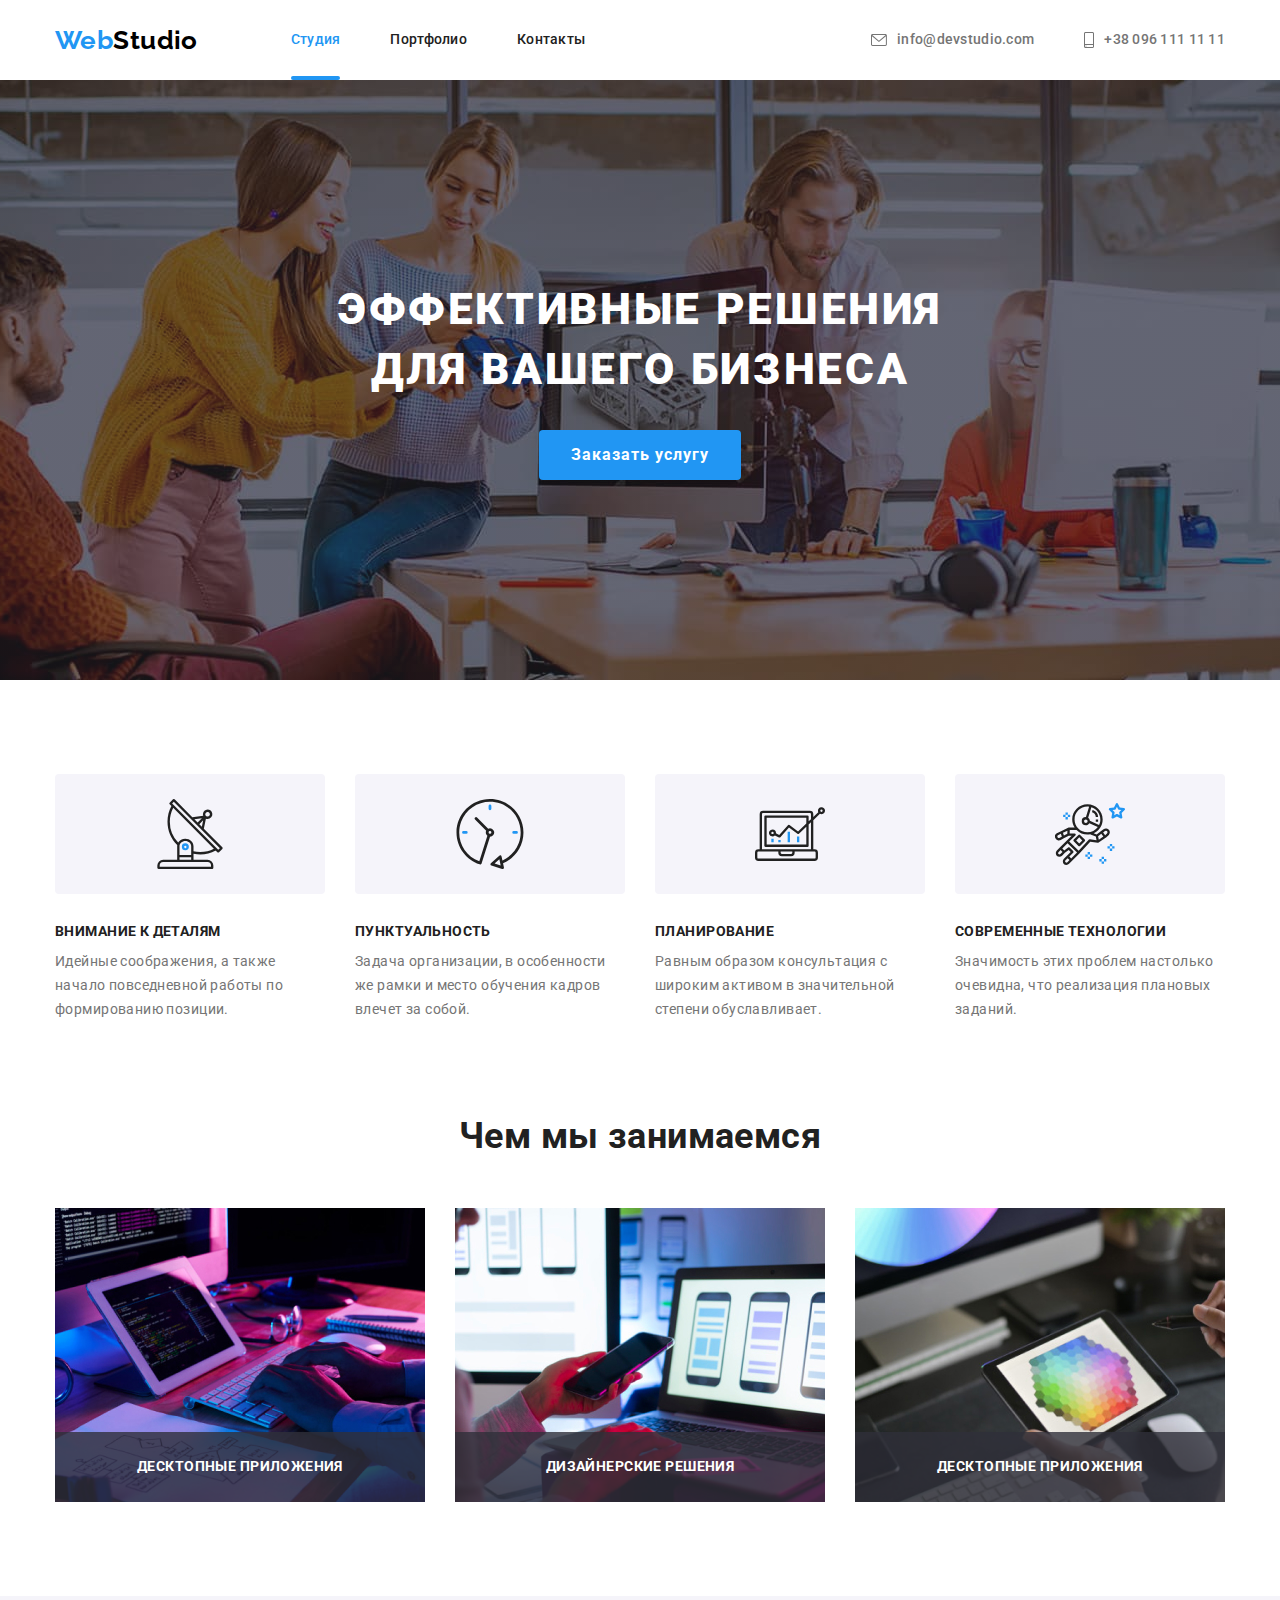
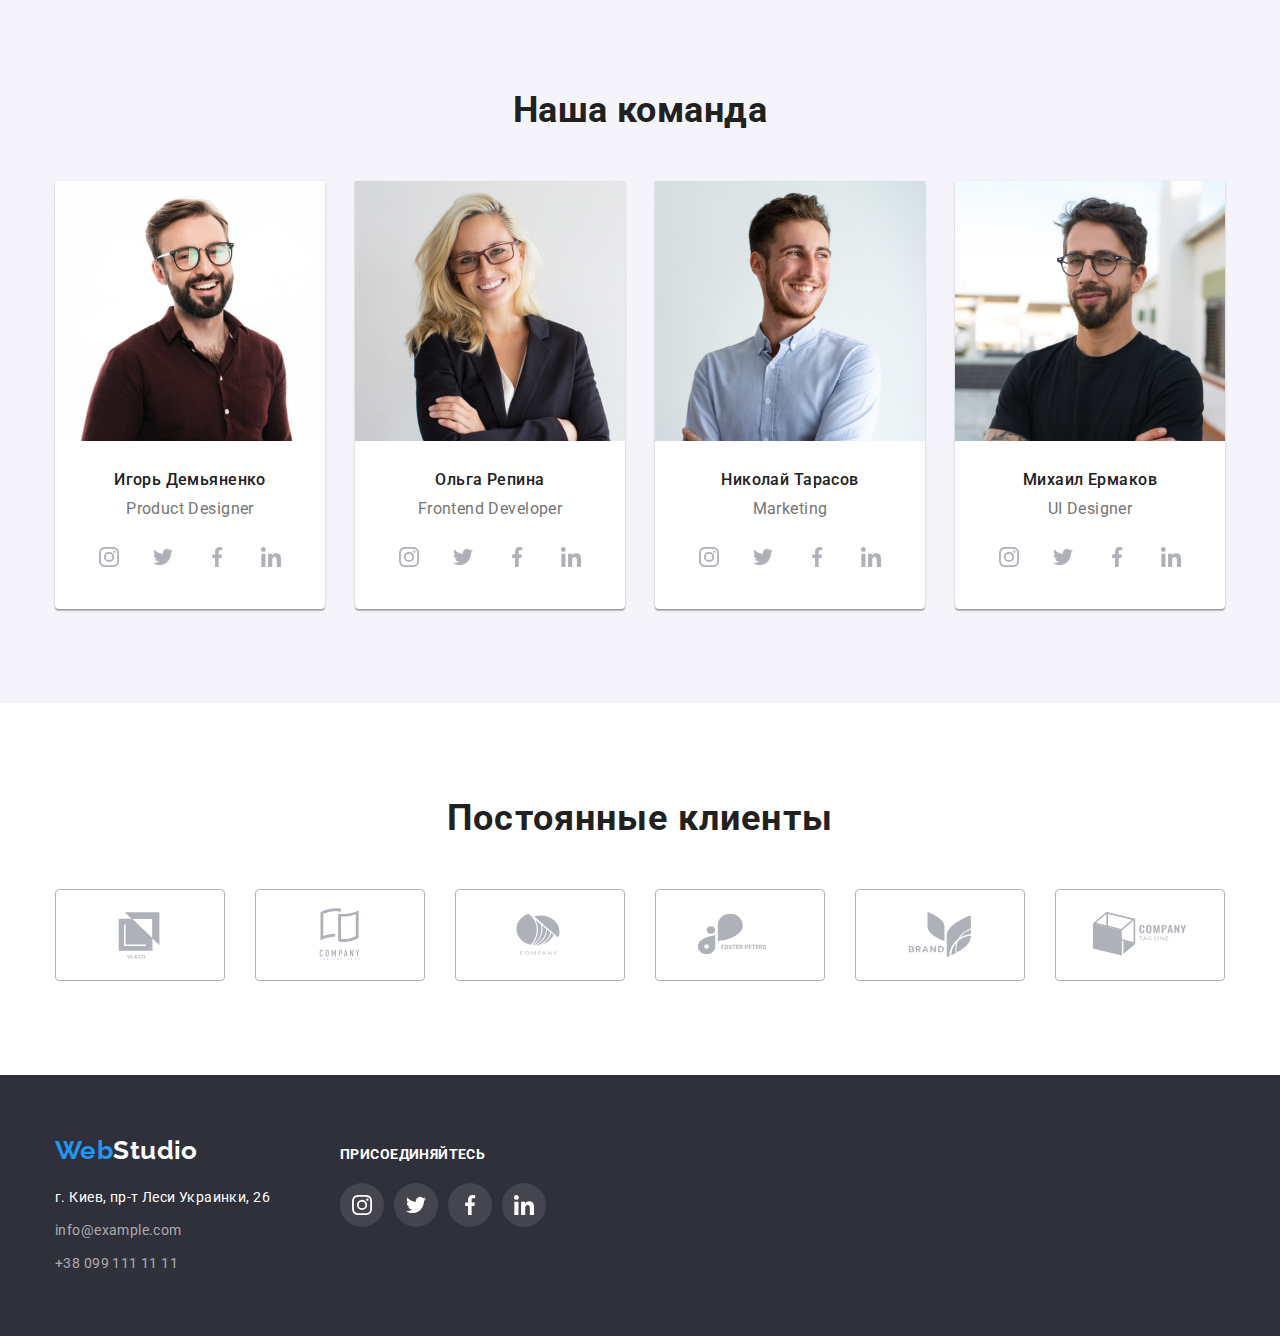
==== index.html @ 581d4ee8 "Копирует файлы предыдущей работы" ====
<!DOCTYPE html>
<html lang="ru">
  <head>
    <meta charset="UTF-8" />
    <meta http-equiv="X-UA-Compatible" content="IE=edge" />
    <meta name="viewport" content="width=device-width, initial-scale=1.0" />
    <title>Студия</title>
    <link
      href="https://fonts.googleapis.com/css2?family=Raleway:wght@700&family=Roboto:wght@400;500;700;900&display=swap"
      rel="stylesheet"
    />
    <link
      rel="stylesheet"
      href="https://cdnjs.cloudflare.com/ajax/libs/modern-normalize/1.1.0/modern-normalize.min.css"
      integrity="sha512-wpPYUAdjBVSE4KJnH1VR1HeZfpl1ub8YT/NKx4PuQ5NmX2tKuGu6U/JRp5y+Y8XG2tV+wKQpNHVUX03MfMFn9Q=="
      crossorigin="anonymous"
      referrerpolicy="no-referrer"
    />
    <link rel="stylesheet" href="./css/styles.css" />
  </head>
  <body>
    <header>
      <div class="container main-nav">
        <nav class="main-nav">
          <a href="./index.html" lang="en" class="logo-header link"
            ><span class="accent">Web</span>Studio</a
          >
          <ul class="site-nav list">
            <li class="item">
              <a href="./index.html" class="link current">Студия</a>
            </li>
            <li class="item">
              <a href="./portfolio.html" class="link">Портфолио</a>
            </li>
            <li class="item">
              <a href="" class="link">Контакты</a>
            </li>
          </ul>
        </nav>
        <ul class="auth-nav list">
          <li class="item">
            <a href="mailto:info@devstudio.com" class="link">
              <svg width="16" height="12" class="icon-header">
                <use href="./images/icons.svg#envelope"></use>
              </svg>
              info@devstudio.com</a
            >
          </li>
          <li class="item">
            <a href="tel:+380961111111" class="link">
              <svg width="10" height="16" class="icon-header">
                <use href="./images/icons.svg#smartphone"></use>
              </svg>
              +38 096 111 11 11</a
            >
          </li>
        </ul>
      </div>
    </header>
    <main>
      <section class="hero">
        <div class="container">
          <h1 class="hero-title">
            Эффективные решения <br />
            для вашего бизнеса
          </h1>
          <button data-modal-open type="button" class="hero-btn">Заказать услугу</button>
        </div>
      </section>
      <section class="features">
        <div class="container">
          <!-- В CSS скроем заголовок -->
          <h2 class="visually-hidden">Наши преимущества</h2>
          <ul class="features-list list">
            <li class="features-item">
              <div class="features-icon">
                <svg width="70" height="70">
                  <use href="./images/icons.svg#antenna"></use>
                </svg>
              </div>
              <h3 class="features-title">Внимание к деталям</h3>
              <p class="features-text">
                Идейные соображения, а также начало повседневной работы по формированию позиции.
              </p>
            </li>
            <li class="features-item">
              <div class="features-icon">
                <svg width="70" height="70">
                  <use href="./images/icons.svg#clock"></use>
                </svg>
              </div>
              <h3 class="features-title">Пунктуальность</h3>
              <p class="features-text">
                Задача организации, в особенности же рамки и место обучения кадров влечет за собой.
              </p>
            </li>
            <li class="features-item">
              <div class="features-icon">
                <svg width="70" height="70">
                  <use href="./images/icons.svg#diagram"></use>
                </svg>
              </div>
              <h3 class="features-title">Планирование</h3>
              <p class="features-text">
                Равным образом консультация с широким активом в значительной степени обуславливает.
              </p>
            </li>
            <li class="features-item">
              <div class="features-icon">
                <svg width="70" height="70">
                  <use href="./images/icons.svg#astronaut"></use>
                </svg>
              </div>
              <h3 class="features-title">Современные технологии</h3>
              <p class="features-text">
                Значимость этих проблем настолько очевидна, что реализация плановых заданий.
              </p>
            </li>
          </ul>
        </div>
      </section>
      <section class="activity">
        <div class="container">
          <h2 class="activity-title">Чем мы занимаемся</h2>
          <ul class="activity-list list">
            <li class="activity-item">
              <img src="./images/img1.jpg" alt="Написание кода" width="370" />
              <p class="active-title">Десктопные приложения</p>
            </li>
            <li class="activity-item">
              <img src="./images/img2.jpg" alt="Проектирование интерфейса" width="370" />
              <p class="active-title">Дизайнерские решения</p>
            </li>
            <li class="activity-item">
              <img src="./images/img3.jpg" alt="Выбор цветовой палитры" width="370" />
              <p class="active-title">Десктопные приложения</p>
            </li>
          </ul>
        </div>
      </section>
      <section class="team">
        <div class="container">
          <h2 class="team-title">Наша команда</h2>
          <ul class="team-list list">
            <li class="team-item">
              <img src="./images/avatar1.jpg" alt="Игорь" width="270" />
              <div class="team-description">
                <h3 class="team-name">Игорь Демьяненко</h3>
                <p class="team-position">Product Designer</p>
                <ul class="team-soc-list list">
                  <li class="team-soc-icon">
                    <a href="" class="team-soc-link"
                      ><svg class="icon-team" width="20" height="20" aria-label="Инстаграмм">
                        <use href="./images/icons.svg#instagram"></use></svg
                    ></a>
                  </li>
                  <li class="team-soc-icon">
                    <a href="" class="team-soc-link"
                      ><svg class="icon-team" width="20" height="20" aria-label="Твиттер">
                        <use href="./images/icons.svg#twitter"></use></svg
                    ></a>
                  </li>
                  <li class="team-soc-icon">
                    <a href="" class="team-soc-link"
                      ><svg class="icon-team" width="20" height="20" aria-label="Фейсбук">
                        <use href="./images/icons.svg#facebook"></use></svg
                    ></a>
                  </li>
                  <li class="team-soc-icon">
                    <a href="" class="team-soc-link"
                      ><svg class="icon-team" width="20" height="20" aria-label="Линкедын">
                        <use href="./images/icons.svg#linkedin"></use></svg
                    ></a>
                  </li>
                </ul>
              </div>
            </li>
            <li class="team-item">
              <img src="./images/avatar2.jpg" alt="Ольга" width="270" />
              <div class="team-description">
                <h3 class="team-name">Ольга Репина</h3>
                <p class="team-position">Frontend Developer</p>
                <ul class="team-soc-list list">
                  <li class="team-soc-icon">
                    <a href="" class="team-soc-link"
                      ><svg class="icon-team" width="20" height="20" aria-label="Инстаграмм">
                        <use href="./images/icons.svg#instagram"></use></svg
                    ></a>
                  </li>
                  <li class="team-soc-icon">
                    <a href="" class="team-soc-link"
                      ><svg class="icon-team" width="20" height="20" aria-label="Твиттер">
                        <use href="./images/icons.svg#twitter"></use></svg
                    ></a>
                  </li>
                  <li class="team-soc-icon">
                    <a href="" class="team-soc-link"
                      ><svg class="icon-team" width="20" height="20" aria-label="Фейсбук">
                        <use href="./images/icons.svg#facebook"></use></svg
                    ></a>
                  </li>
                  <li class="team-soc-icon">
                    <a href="" class="team-soc-link"
                      ><svg class="icon-team" width="20" height="20" aria-label="Линкедын">
                        <use href="./images/icons.svg#linkedin"></use></svg
                    ></a>
                  </li>
                </ul>
              </div>
            </li>
            <li class="team-item">
              <img src="./images/avatar3.jpg" alt="Николай" width="270" />
              <div class="team-description">
                <h3 class="team-name">Николай Тарасов</h3>
                <p class="team-position">Marketing</p>
                <ul class="team-soc-list list">
                  <li class="team-soc-icon">
                    <a href="" class="team-soc-link"
                      ><svg class="icon-team" width="20" height="20" aria-label="Инстаграмм">
                        <use href="./images/icons.svg#instagram"></use></svg
                    ></a>
                  </li>
                  <li class="team-soc-icon">
                    <a href="" class="team-soc-link"
                      ><svg class="icon-team" width="20" height="20" aria-label="Твиттер">
                        <use href="./images/icons.svg#twitter"></use></svg
                    ></a>
                  </li>
                  <li class="team-soc-icon">
                    <a href="" class="team-soc-link"
                      ><svg class="icon-team" width="20" height="20" aria-label="Фейсбук">
                        <use href="./images/icons.svg#facebook"></use></svg
                    ></a>
                  </li>
                  <li class="team-soc-icon">
                    <a href="" class="team-soc-link"
                      ><svg class="icon-team" width="20" height="20" aria-label="Линкедын">
                        <use href="./images/icons.svg#linkedin"></use></svg
                    ></a>
                  </li>
                </ul>
              </div>
            </li>
            <li class="team-item">
              <img src="./images/avatar4.jpg" alt="Михаил" width="270" />
              <div class="team-description">
                <h3 class="team-name">Михаил Ермаков</h3>
                <p class="team-position">UI Designer</p>
                <ul class="team-soc-list list">
                  <li class="team-soc-icon">
                    <a href="" class="team-soc-link"
                      ><svg class="icon-team" width="20" height="20" aria-label="Инстаграмм">
                        <use href="./images/icons.svg#instagram"></use></svg
                    ></a>
                  </li>
                  <li class="team-soc-icon">
                    <a href="" class="team-soc-link"
                      ><svg class="icon-team" width="20" height="20" aria-label="Твиттер">
                        <use href="./images/icons.svg#twitter"></use></svg
                    ></a>
                  </li>
                  <li class="team-soc-icon">
                    <a href="" class="team-soc-link"
                      ><svg class="icon-team" width="20" height="20" aria-label="Фейсбук">
                        <use href="./images/icons.svg#facebook"></use></svg
                    ></a>
                  </li>
                  <li class="team-soc-icon">
                    <a href="" class="team-soc-link"
                      ><svg class="icon-team" width="20" height="20" aria-label="Линкедын">
                        <use href="./images/icons.svg#linkedin"></use></svg
                    ></a>
                  </li>
                </ul>
              </div>
            </li>
          </ul>
        </div>
      </section>
      <section class="section-clients">
        <div class="container">
          <h2 class="clients-title">Постоянные клиенты</h2>
          <ul class="clients-list list">
            <li class="clients-list-icon">
              <a href="" class="clients-icon-link"
                ><svg class="icon-clients" width="106" height="60">
                  <use href="./images/icons.svg#logo1"></use></svg
              ></a>
            </li>
            <li class="clients-list-icon">
              <a href="" class="clients-icon-link"
                ><svg class="icon-clients" width="106" height="60">
                  <use href="./images/icons.svg#logo2"></use></svg
              ></a>
            </li>
            <li class="clients-list-icon">
              <a href="" class="clients-icon-link"
                ><svg class="icon-clients" width="106" height="60">
                  <use href="./images/icons.svg#logo3"></use></svg
              ></a>
            </li>
            <li class="clients-list-icon">
              <a href="" class="clients-icon-link"
                ><svg class="icon-clients" width="106" height="60">
                  <use href="./images/icons.svg#logo4"></use></svg
              ></a>
            </li>
            <li class="clients-list-icon">
              <a href="" class="clients-icon-link"
                ><svg class="icon-clients" width="106" height="60">
                  <use href="./images/icons.svg#logo5"></use></svg
              ></a>
            </li>
            <li class="clients-list-icon">
              <a href="" class="clients-icon-link"
                ><svg class="icon-clients" width="106" height="60">
                  <use href="./images/icons.svg#logo6"></use></svg
              ></a>
            </li>
          </ul>
        </div>
      </section>
    </main>
    <footer class="footer">
      <div class="container">
        <div class="block-address">
          <a href="./index.html" lang="en" class="logo-footer link"
            ><span class="inversion">Web</span>Studio</a
          >
          <address>
            <ul class="list">
              <li class="list-item">
                <a
                  href="https://goo.gl/maps/A3jN7ZT46rbYVK1a7"
                  target="_blank"
                  rel="noopener nofollow noreferrer"
                  class="maps link"
                  >г. Киев, пр-т Леси Украинки, 26</a
                >
              </li>
              <li class="list-item">
                <a href="mailto:info@example.com" class="link-footer link">info@example.com</a>
              </li>
              <li class="list-item">
                <a href="tel:+380991111111" class="link-footer link">+38 099 111 11 11</a>
              </li>
            </ul>
          </address>
        </div>
        <div class="block-join">
          <p class="join-text">присоединяйтесь</p>
          <ul class="footer-soc-list list">
            <li class="footer-soc-icon">
              <a href="" class="footer-soc-link">
                <svg class="icon-footer" width="20" height="20" aria-label="Инстаграм">
                  <use href="./images/icons.svg#instagram"></use>
                </svg>
              </a>
            </li>
            <li class="footer-soc-icon">
              <a href="" class="footer-soc-link">
                <svg class="icon-footer" width="20" height="20" aria-label="Твиттер">
                  <use href="./images/icons.svg#twitter"></use>
                </svg>
              </a>
            </li>
            <li class="footer-soc-icon">
              <a href="" class="footer-soc-link">
                <svg class="icon-footer" width="20" height="20" aria-label="Фейсбук">
                  <use href="./images/icons.svg#facebook"></use>
                </svg>
              </a>
            </li>
            <li class="footer-soc-icon">
              <a href="" class="footer-soc-link">
                <svg class="icon-footer" width="20" height="20" aria-label="Линкедын">
                  <use href="./images/icons.svg#linkedin"></use>
                </svg>
              </a>
            </li>
          </ul>
        </div>
      </div>
    </footer>
    <div data-modal class="backdrop is-hidden">
      <div class="modal">
        <button data-modal-close type="button" class="icon-close" aria-label="Закрыть">
          <svg width="18" height="18">
            <use href="./images/icons.svg#icon-close"></use>
          </svg>
        </button>
      </div>
    </div>
    <script src="./js/modal.js"></script>
  </body>
</html>
---- css/styles.css ----
:root {
  --primary-text-color: #757575;
  --secondary-text-color: #212121;
  --bg-color: #ffffff;
  --secondary-bg-color: #2f303a;
  --accent: #2196f3;
  --black: #000000;
  --list-address: rgba(255, 255, 255, 0.6);
  --hover-btn: #188ce8;
  --filter-btn: #f5f4fa;
  --icon-color: #afb1b8;
  --transition: 250ms cubic-bezier(0.4, 0, 0.2, 1);
  --backdrop-color: rgba(0, 0, 0, 0.2);
}
/* глобальный border-box */
html {
  box-sizing: border-box;
}
*,
*::before,
*::after {
  box-sizing: inherit;
}
body {
  margin: 0;
  background-color: var(--bg-color);
  color: var(--primary-text-color);
  font-family: Roboto, sans-serif;
  font-size: 14px;
  letter-spacing: 0.03em;
}
/* глобальный сброс стилей по селектору тега */
p,
h1,
h2,
h3 {
  margin-top: 0;
  margin-bottom: 0;
}
img {
  display: block;
  max-width: 100%;
  height: auto;
}
/* «container» оборачивает контент хедера,
 футера и секций, то есть находится внутри них */
.container {
  width: 1200px;
  margin-left: auto;
  margin-right: auto;
  padding-left: 15px;
  padding-right: 15px;
}
/* visually-hidden */
.visually-hidden {
  position: absolute;
  width: 1px;
  height: 1px;
  margin: -1px;
  border: 0;
  padding: 0;
  white-space: nowrap;
  clip-path: inset(100%);
  clip: rect(0 0 0 0);
  overflow: hidden;
}
/* list-style hidden */
.list {
  margin-top: 0;
  margin-bottom: 0;
  padding-left: 0;
  list-style: none;
}
/* text-decoration hidden */
.link {
  text-decoration: none;
}
/* header */
.header {
  border-bottom: 1px solid #ececec;
}
/* logo */
.logo-header {
  color: var(--black);

  font-family: Raleway;
  font-weight: 700;
  font-size: 26px;
  line-height: 1.19;
}
.accent {
  color: var(--accent);
}
/* site-nav */
.site-nav {
  display: flex;
  margin-left: 93px;
}
.site-nav .item:not(:last-child) {
  margin-right: 50px;
}
.site-nav .link {
  position: relative;
  /* transition: задается на базовый класс,
   не на :hover и :focus */
  transition: color var(--transition);

  display: flex;
  align-items: center;
  padding-top: 32px;
  padding-bottom: 32px;

  color: var(--secondary-text-color);

  font-weight: 500;
  line-height: 1.14;
  letter-spacing: 0.02em;
}
.site-nav .link:hover,
.site-nav .link:focus {
  color: var(--accent);
}
.site-nav .current {
  color: var(--accent);
}
.site-nav .current::after {
  content: '';
  position: absolute;
  bottom: 0px;
  left: 0px;

  width: 100%;
  height: 4px;

  background-color: var(--accent);
  border-radius: 2px;
}
.main-nav {
  display: flex;
  align-items: center;
}
/* auth-nav */
.auth-nav {
  display: flex;
  margin-left: auto;
}
.auth-nav .item:not(:last-child) {
  margin-right: 50px;
}
.auth-nav .link {
  transition: color var(--transition);

  display: flex;
  align-items: center;
  padding-top: 32px;
  padding-bottom: 32px;

  color: var(--primary-text-color);

  font-weight: 500;
  line-height: 1.14;
  letter-spacing: 0.02em;
}
.auth-nav .link:hover,
.auth-nav .link:focus {
  color: var(--accent);
}
.icon-header {
  margin-right: 10px;

  fill: currentColor;
}
/* hero */
.hero {
  margin-left: auto;
  margin-right: auto;
  padding-top: 200px;
  padding-bottom: 200px;

  background-color: var(--secondary-bg-color);
  background-image: linear-gradient(to right, rgba(47, 48, 58, 0.4), rgba(47, 48, 58, 0.4)),
    url(../images/background.jpg);
  /* container 1200px, максимальная ширина холста
  1600px, меньше, но не больше чем */
  max-width: 1600px;
  height: 600px;
  background-size: cover;
  background-repeat: no-repeat;
  background-position: center;

  text-align: center;
}
.hero-title {
  margin-bottom: 30px;

  color: var(--bg-color);

  font-weight: 900;
  font-size: 44px;
  line-height: 1.36;
  letter-spacing: 0.06em;
  text-transform: uppercase;
}
.hero-btn {
  transition: background-color var(--transition), box-shadow var(--transition);

  padding-top: 10px;
  padding-right: 32px;
  padding-bottom: 10px;
  padding-left: 32px;

  background-color: var(--accent);
  color: var(--bg-color);
  box-shadow: 0px 4px 4px rgba(0, 0, 0, 0.15);

  font-family: inherit;
  font-weight: 700;
  font-size: 16px;
  line-height: 1.88;
  letter-spacing: 0.06em;
  border-radius: 4px;
  border: transparent;
  cursor: pointer;
}
.hero-btn:hover,
.hero-btn:focus {
  background-color: var(--hover-btn);
  color: var(--bg-color);
}
/* features */
.features {
  padding-top: 94px;
  padding-bottom: 94px;
}
.features-title {
  margin-bottom: 10px;

  color: var(--secondary-text-color);

  font-size: 14px;
  font-weight: 700;
  line-height: 1.14;
  text-transform: uppercase;
}
.features-text {
  line-height: 1.71;
}
.features-list {
  display: flex;
}
.features-item {
  width: 270px;
}
.features-item:not(:last-child) {
  margin-right: 30px;
}
.features-icon {
  display: flex;
  justify-content: center;
  align-items: center;
  margin-bottom: 30px;

  background-color: var(--filter-btn);

  width: 270px;
  height: 120px;
  border-radius: 4px;
}
/* activity */
.activity {
  padding-bottom: 94px;
}
.activity-title {
  margin-bottom: 50px;

  color: var(--secondary-text-color);

  font-weight: 700;
  font-size: 36px;
  line-height: 1.16;
  text-align: center;
}
.activity-list {
  display: flex;
}
.activity-item {
  position: relative;
}
.activity-item:not(:last-child) {
  margin-right: 30px;
}
/* Позиционированные элементы
первому предку дается position: relative;
ребенку дается position: absolute; */
/* абсолютное позиционирование по центру
top: 50%;
left: 50%;
transform: translate(-50%, -50%); */
.active-title {
  position: absolute;
  display: flex;
  justify-content: center;
  align-items: center;
  bottom: 0;
  height: 70px;
  width: 100%;

  font-weight: 700;
  line-height: 1.14;
  text-transform: uppercase;

  background-color: rgba(47, 48, 58, 0.8);
  color: var(--bg-color);
}
/* team */
.team {
  padding-top: 94px;
  padding-bottom: 94px;

  background-color: var(--filter-btn);
}
.team-title {
  margin-bottom: 50px;

  color: var(--secondary-text-color);

  font-weight: 700;
  font-size: 36px;
  line-height: 1.16;
  text-align: center;
}
.team-name {
  margin-bottom: 10px;

  color: var(--secondary-text-color);

  font-weight: 500;
  font-size: 16px;
  line-height: 1.18;
}
.team-position {
  line-height: 1.18;
  font-size: 16px;

  margin-bottom: 16px;
}
.team-description {
  padding-top: 30px;
  padding-bottom: 30px;

  width: 270px;
  text-align: center;
}
.team-list {
  display: flex;
}
.team-item:not(:last-child) {
  margin-right: 30px;
}
.team-item {
  background-color: var(--bg-color);
  box-shadow: 0px 1px 3px rgba(0, 0, 0, 0.12), 0px 1px 1px rgba(0, 0, 0, 0.14),
    0px 2px 1px rgba(0, 0, 0, 0.2);

  border-radius: 0px 0px 4px 4px;
}
.team-soc-list {
  display: flex;
  justify-content: center;
}
.team-soc-icon:not(:last-child) {
  margin-right: 10px;
}
.team-soc-link {
  transition: color var(--transition), background-color var(--transition);

  display: flex;
  align-items: center;
  justify-content: center;

  color: var(--icon-color);
  background-color: var(--bg-color);

  width: 44px;
  height: 44px;
  border-radius: 50%;
}
.icon-team {
  fill: currentColor;
}
.team-soc-link:hover,
.team-soc-link:focus {
  color: var(--bg-color);
  background-color: var(--accent);
}
/* clients */
.section-clients {
  padding-top: 94px;
  padding-bottom: 94px;
}
.clients-title {
  margin-bottom: 50px;

  color: var(--secondary-text-color);

  font-size: 36px;
  line-height: 1.17;
  letter-spacing: 0.03em;
  text-align: center;
}
.clients-list {
  display: flex;
  justify-content: center;
}
.clients-list-icon:not(:last-child) {
  margin-right: 30px;
}
.clients-icon-link {
  transition: color var(--transition), border-color var(--transition);

  display: flex;
  align-items: center;
  justify-content: center;

  color: var(--icon-color);

  width: 170px;
  height: 92px;
  border: 1px solid #afb1b8;
  border-radius: 4px;
}
.icon-clients {
  fill: currentColor;
}
.clients-icon-link:hover,
.clients-icon-link:focus {
  border-color: var(--accent);
  color: var(--accent);
}
/* footer */
.footer {
  padding-top: 60px;
  padding-bottom: 60px;

  background-color: var(--secondary-bg-color);
}
.footer > .container {
  display: flex;
  align-items: baseline;
}
.logo-footer {
  display: inline-block;
  margin-bottom: 20px;

  color: var(--bg-color);

  font-family: 'Raleway';
  font-weight: 700;
  font-size: 26px;
  line-height: 1.19;
}
.inversion {
  color: var(--accent);
}
.maps {
  transition: color var(--transition);

  color: var(--bg-color);

  line-height: 1.71;
  font-style: normal;
}
.maps:hover,
.maps:focus {
  color: var(--accent);
}
.link-footer {
  transition: color var(--transition);

  color: var(--list-address);

  line-height: 1.71;
  font-style: normal;
}
.link-footer:hover,
.link-footer:focus {
  color: var(--accent);
}
.list-item:not(:last-child) {
  margin-bottom: 9px;
}
/* join */
.block-join {
  margin-left: 70px;
}
.join-text {
  margin-bottom: 20px;

  color: var(--bg-color);

  font-weight: 700;
  font-size: 14px;
  line-height: 1.14;
  letter-spacing: 0.03em;
  text-transform: uppercase;
}
.footer-soc-list {
  display: flex;
  justify-content: center;
}
.footer-soc-icon:not(:last-child) {
  margin-right: 10px;
}
.footer-soc-link {
  transition: background-color var(--transition);

  display: flex;
  align-items: center;
  justify-content: center;

  color: var(--bg-color);
  background-color: rgba(255, 255, 255, 0.1);

  width: 44px;
  height: 44px;
  border-radius: 50%;
}
.icon-footer {
  fill: currentColor;
}
.footer-soc-link:hover,
.footer-soc-link:focus {
  background-color: var(--accent);
}
/* Portfolio */
.portfolio {
  padding-top: 94px;
  padding-bottom: 94px;
}
.filter-btn {
  transition: color var(--transition), background-color var(--transition),
    box-shadow var(--transition);

  padding-top: 6px;
  padding-right: 22px;
  padding-bottom: 6px;
  padding-left: 22px;

  background-color: var(--filter-btn);
  color: var(--secondary-text-color);

  font-family: inherit;
  font-weight: 500;
  font-size: 16px;
  line-height: 1.62;
  letter-spacing: inherit;
  border-radius: 4px;
  border: transparent;

  cursor: pointer;
}
.filter-btn:hover,
.filter-btn:focus {
  background-color: var(--accent);
  color: var(--bg-color);
  box-shadow: 0px 3px 1px rgba(0, 0, 0, 0.1), 0px 1px 2px rgba(0, 0, 0, 0.08),
    0px 2px 2px rgba(0, 0, 0, 0.12);
}
.btn-list {
  display: flex;
  justify-content: center;
  margin-bottom: 50px;
}
.btn-item:not(:last-child) {
  margin-right: 8px;
}
.portfolio-list {
  display: flex;
  flex-wrap: wrap;
}
.portfolio-item {
  margin-right: 30px;
  margin-bottom: 30px;

  width: 370px;
}
.portfolio-item:nth-child(3n) {
  margin-right: 0;
}
.portfolio-item:nth-last-child(-n + 3) {
  margin-bottom: 0;
}
.portfolio-title {
  margin-bottom: 4px;

  color: var(--secondary-text-color);

  font-weight: 700;
  font-size: 18px;
  line-height: 2;
  letter-spacing: 0.06em;
}
.portfolio-text {
  color: var(--primary-text-color);

  line-height: 1.87;
  font-size: 16px;
}
.portfolio-description {
  padding-top: 20px;
  padding-right: 24px;
  padding-bottom: 20px;
  padding-left: 24px;

  border: 1px solid #eeeeee;
  border-top: none;
}
.portfolio-shadow {
  display: block;
}
.portfolio-shadow:hover,
.portfolio-shadow:focus {
  box-shadow: 0px 1px 1px rgba(0, 0, 0, 0.12), 0px 4px 4px rgba(0, 0, 0, 0.06),
    1px 4px 6px rgba(0, 0, 0, 0.16);
}
.portfolio-thumb {
  position: relative;

  overflow: hidden;
}
.portfolio-hint {
  position: absolute;
  transform: translateY(100%);
  transition: transform var(--transition);
  top: 0;
  left: 0;

  padding-top: 63px;
  padding-right: 24px;
  padding-bottom: 63px;
  padding-left: 63px;

  color: var(--bg-color);
  background-color: rgba(33, 150, 243, 0.9);

  font-size: 18px;
  line-height: 1.56;
}
.portfolio-shadow:hover .portfolio-hint,
.portfolio-shadow:focus .portfolio-hint {
  transform: translatey(0);
}
/* Модальное окно */
.backdrop {
  position: fixed;
  top: 0;
  left: 0;
  transition: opacity 600ms cubic-bezier(0.4, 0, 0.2, 1);

  width: 100%;
  height: 100%;

  background-color: var(--backdrop-color);
}
.backdrop.is-hidden {
  opacity: 0;
  pointer-events: none;
}
.modal {
  position: absolute;
  top: 50%;
  left: 50%;
  transform: translate(-50%, -50%);
  transition: transform 600ms cubic-bezier(0.4, 0, 0.2, 1);

  min-width: 528px;
  min-height: 581px;

  background-color: var(--bg-color);
  box-shadow: 0px 1px 3px rgba(0, 0, 0, 0.12), 0px 1px 1px rgba(0, 0, 0, 0.14),
    0px 2px 1px rgba(0, 0, 0, 0.2);

  border-radius: 4px;
}
.backdrop.is-hidden .modal {
  transform: translate(-50%, -50%) scale(0.1) rotate(-180deg);
}
.icon-close {
  position: absolute;
  top: 8px;
  right: 8px;

  display: flex;
  align-items: center;
  justify-content: center;

  width: 30px;
  height: 30px;

  background-color: inherit;

  border: 1px solid rgba(0, 0, 0, 0.1);
  border-radius: 50%;

  cursor: pointer;
}
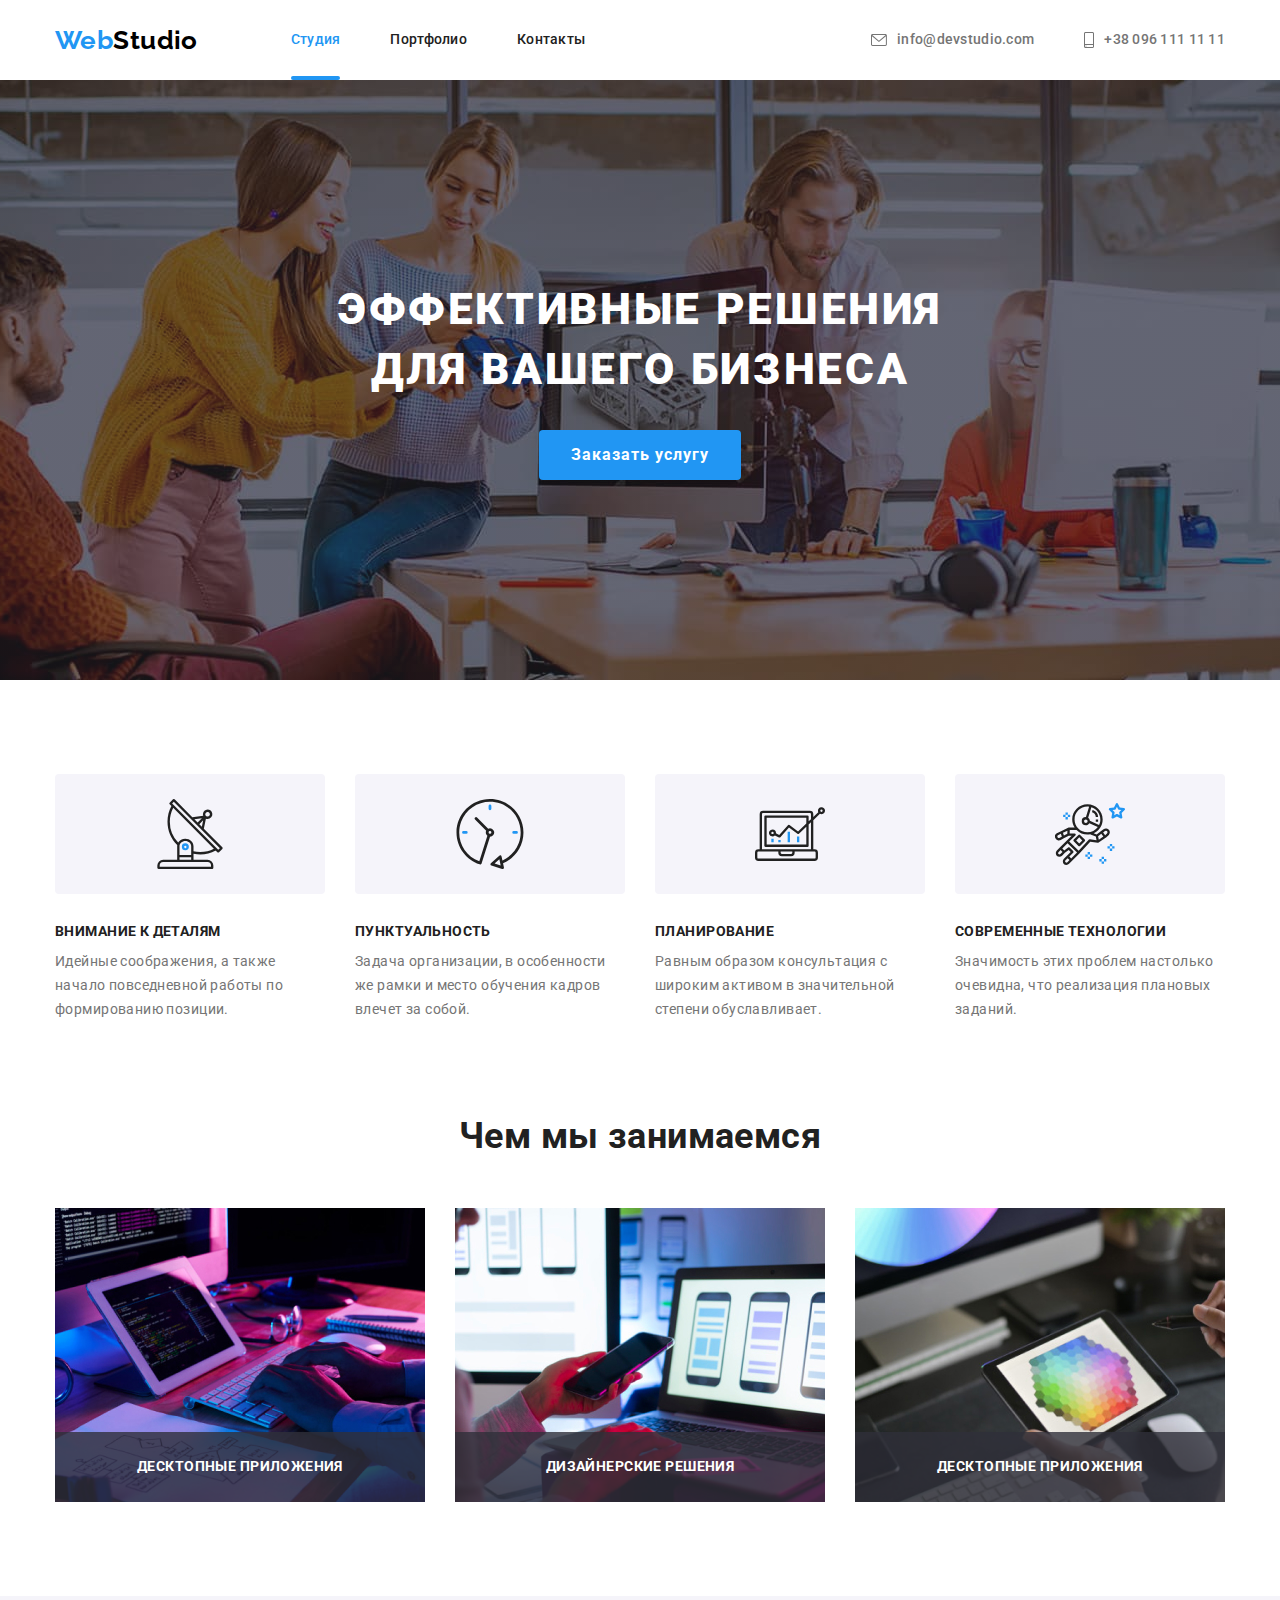
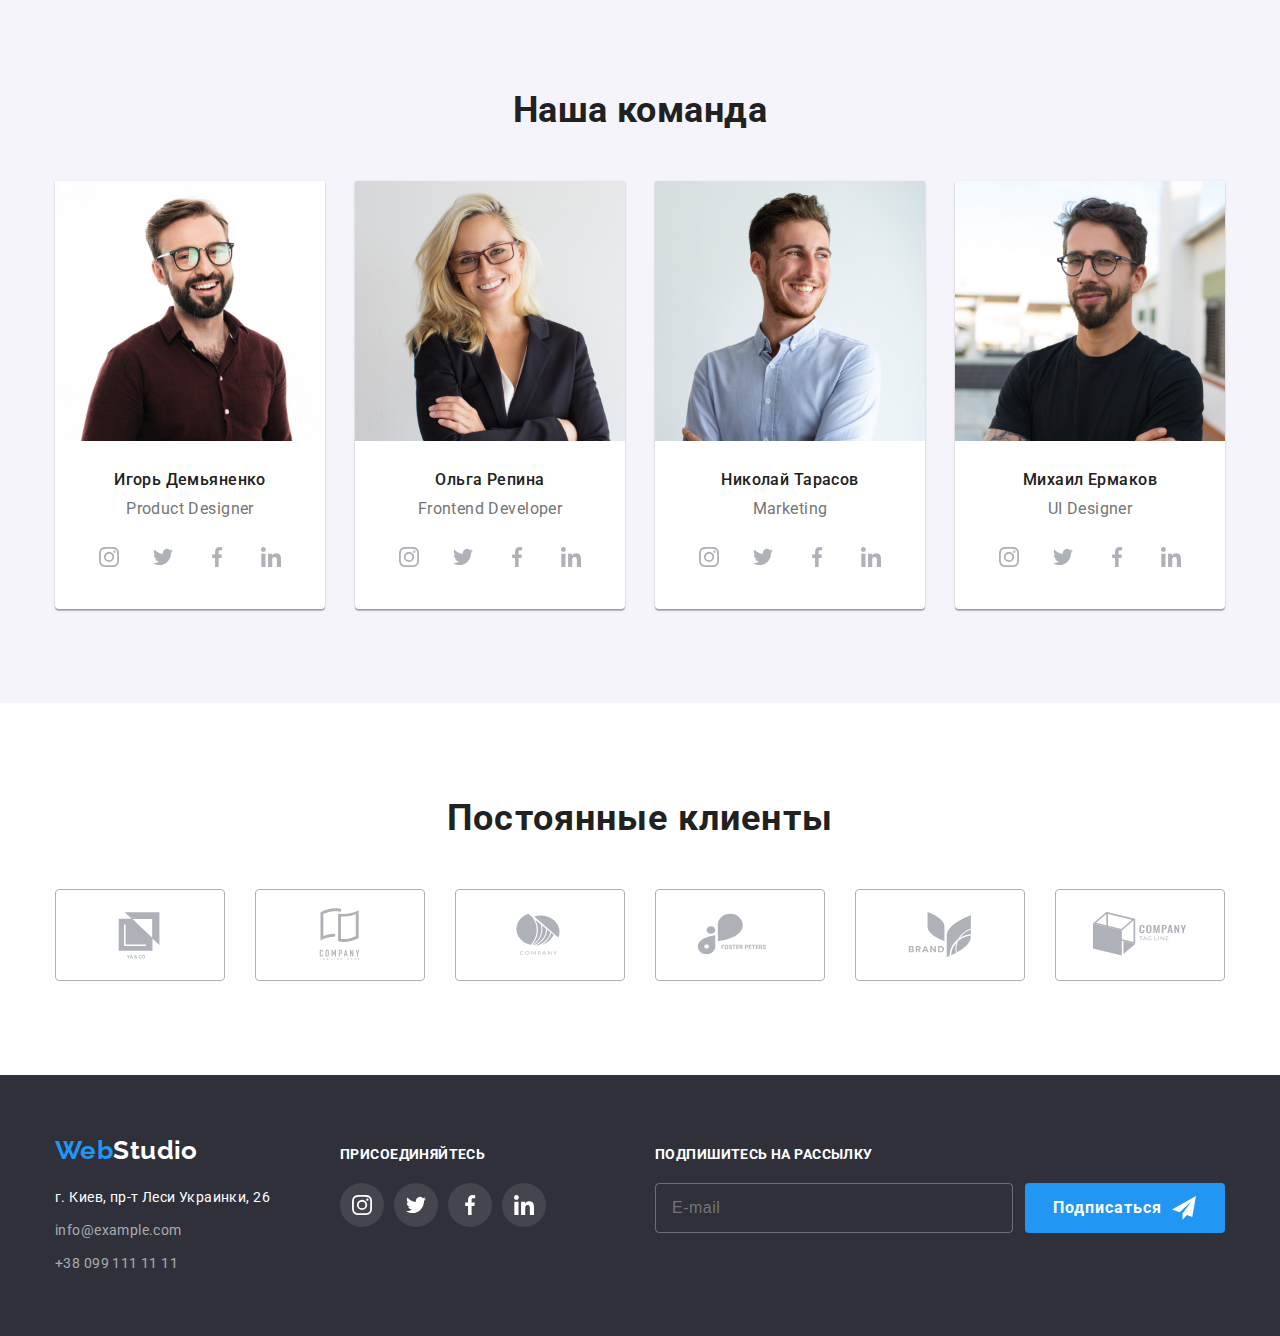
==== commit 60a01c10: "Добавляет форму в футер" ====
--- a/index.html
+++ b/index.html
@@ -380,15 +380,75 @@
             </li>
           </ul>
         </div>
+        <form class="footer-block-sign-up">
+          <label class="footer-label">
+            <p class="footer-label-title">Подпишитесь на рассылку</p>
+            <input
+              type="mail"
+              name="mail"
+              id="footer_mail"
+              placeholder="E-mail"
+              class="footer-input"
+            />
+          </label>
+          <button type="submit" class="footer-button">
+            Подписаться
+            <svg width="24" height="24" class="footer-button-icon">
+              <use href="./images/icons.svg#icon-send-form"></use>
+            </svg>
+          </button>
+        </form>
       </div>
     </footer>
     <div data-modal class="backdrop is-hidden">
       <div class="modal">
         <button data-modal-close type="button" class="icon-close" aria-label="Закрыть">
-          <svg width="18" height="18">
+          <svg class="close-modal" width="18" height="18">
             <use href="./images/icons.svg#icon-close"></use>
           </svg>
         </button>
+        <form class="form" autocomplete="off">
+          <p class="text-form">Оставьте свои данные, мы вам перезвоним</p>
+          <div class="form-field">
+            <label for="name" class="form-label">Имя</label>
+            <input type="text" name="name" id="name" class="form-input" />
+            <svg width="18" height="18" class="icon-input">
+              <use href="./images/icons.svg#icon-person-form"></use>
+            </svg>
+          </div>
+          <div class="form-field">
+            <label for="tel" class="form-label">Телефон</label>
+            <input type="tel" name="tel" id="tel" class="form-input" />
+            <svg width="18" height="18" class="icon-input">
+              <use href="./images/icons.svg#icon-phone-form"></use>
+            </svg>
+          </div>
+          <div class="form-field">
+            <label for="mail" class="form-label">Почта</label>
+            <input type="email" name="mail" id="mail" class="form-input" />
+            <svg width="18" height="18" class="icon-input">
+              <use href="./images/icons.svg#icon-email-form"></use>
+            </svg>
+          </div>
+          <div class="form-field">
+            <label for="comment">Комментарий</label>
+            <textarea
+              name="comment"
+              id="comment"
+              rows="6"
+              placeholder="Введите текст"
+              class="comment"
+            ></textarea>
+          </div>
+          <div class="form-checkbox">
+            <input type="checkbox" name="policy" id="policy" />
+            <label for="policy"
+              >Соглашаюсь с рассылкой и принимаю
+              <a href="" class="terms">Условия договора</a></label
+            >
+          </div>
+          <button type="submit" class="button-submit">Отправить</button>
+        </form>
       </div>
     </div>
     <script src="./js/modal.js"></script>
--- a/css/styles.css
+++ b/css/styles.css
@@ -11,6 +11,8 @@
   --icon-color: #afb1b8;
   --transition: 250ms cubic-bezier(0.4, 0, 0.2, 1);
   --backdrop-color: rgba(0, 0, 0, 0.2);
+  --border-color: rgba(33, 33, 33, 0.2);
+  --textarea-color: rgba(117, 117, 117, 0.5);
 }
 /* глобальный border-box */
 html {
@@ -42,8 +44,15 @@
   max-width: 100%;
   height: auto;
 }
+textarea {
+  resize: none;
+}
 /* «container» оборачивает контент хедера,
  футера и секций, то есть находится внутри них */
+/* центрировать
+  display: block;
+  margin-left: auto;
+  margin-right: auto; */
 .container {
   width: 1200px;
   margin-left: auto;
@@ -532,6 +541,76 @@
 .footer-soc-link:focus {
   background-color: var(--accent);
 }
+.footer-block-sign-up {
+  display: flex;
+  align-items: flex-end;
+  margin-left: auto;
+}
+.footer-label {
+  display: flex;
+  flex-direction: column;
+}
+.footer-label-title {
+  margin-bottom: 20px;
+
+  color: var(--bg-color);
+
+  font-family: inherit;
+  font-weight: 700;
+  line-height: 1.14;
+  text-transform: uppercase;
+}
+.footer-input {
+  padding-top: 15px;
+  padding-right: 16px;
+  padding-bottom: 15px;
+  padding-left: 16px;
+
+  width: 358px;
+
+  border: 1px solid rgba(255, 255, 255, 0.3);
+  background-color: transparent;
+  border-radius: 4px;
+}
+.footer-input:placeholder-shown {
+  font-size: 16px;
+  letter-spacing: 0.03em;
+
+  color: rgba(255, 255, 255, 0.6);
+}
+.footer-button {
+  transition: background-color var(--transition), box-shadow var(--transition);
+
+  display: flex;
+  align-items: center;
+  text-align: center;
+
+  margin-left: 12px;
+  padding-top: 10px;
+  padding-left: 28px;
+  padding-bottom: 10px;
+  padding-right: 28px;
+  width: 200px;
+
+  background-color: var(--accent);
+  color: var(--bg-color);
+
+  font-family: inherit;
+  font-weight: 700;
+  font-size: 16px;
+  line-height: 1.88;
+  letter-spacing: 0.06em;
+  border: none;
+  border-radius: 4px;
+  cursor: pointer;
+}
+.footer-button:hover {
+  background-color: #188ce8;
+  box-shadow: 0px 4px 4px rgba(0, 0, 0, 0.15);
+}
+.footer-button-icon {
+  margin-left: 10px;
+}
 /* Portfolio */
 .portfolio {
   padding-top: 94px;
@@ -673,6 +752,11 @@
   transform: translate(-50%, -50%);
   transition: transform 600ms cubic-bezier(0.4, 0, 0.2, 1);
 
+  padding-top: 40px;
+  padding-right: 40px;
+  padding-bottom: 40px;
+  padding-left: 40px;
+
   min-width: 528px;
   min-height: 581px;
 
@@ -686,6 +770,7 @@
   transform: translate(-50%, -50%) scale(0.1) rotate(-180deg);
 }
 .icon-close {
+  transition: color var(--transition);
   position: absolute;
   top: 8px;
   right: 8px;
@@ -704,3 +789,129 @@
 
   cursor: pointer;
 }
+.close-modal {
+  fill: currentColor;
+}
+.icon-close:hover,
+.icon-close:focus {
+  color: var(--accent);
+}
+/* Form */
+.form {
+  width: 448px;
+}
+.text-form {
+  margin-bottom: 12px;
+
+  color: var(--secondary-text-color);
+
+  font-weight: 700;
+  font-size: 20px;
+  line-height: 1.15;
+  text-align: center;
+}
+.form-field {
+  position: relative;
+
+  display: flex;
+  flex-direction: column;
+}
+.form-field:not(:last-child) {
+  margin-bottom: 10px;
+}
+.form-field label {
+  margin-bottom: 4px;
+
+  font-size: 12px;
+  line-height: 1.16;
+  letter-spacing: 0.01em;
+}
+.form-field input {
+  transition: border-color var(--transition);
+
+  height: 40px;
+  border: 1px solid var(--border-color);
+  border-radius: 4px;
+  padding-right: 12px;
+  padding-left: 42px;
+}
+.comment {
+  transition: border-color var(--transition);
+
+  padding-top: 12px;
+  padding-right: 16px;
+  padding-bottom: 12px;
+  padding-left: 16px;
+
+  width: 448px;
+  height: 120px;
+  border: 1px solid var(--border-color);
+  border-radius: 4px;
+}
+.form-field textarea::placeholder {
+  color: var(--textarea-color);
+
+  line-height: 1.14;
+  letter-spacing: 0.01em;
+}
+.form-field:focus-within .comment {
+  outline: none;
+  border-color: var(--accent);
+}
+.form-checkbox {
+  display: flex;
+  align-items: center;
+  margin-bottom: 30px;
+  justify-content: center;
+}
+.form-checkbox label {
+  margin-left: 8px;
+  line-height: 1.71;
+}
+.terms {
+  color: var(--accent);
+}
+.button-submit {
+  transition: background-color var(--transition), box-shadow var(--transition);
+
+  display: block;
+  margin-left: auto;
+  margin-right: auto;
+
+  padding-top: 10px;
+  padding-right: 55px;
+  padding-bottom: 10px;
+  padding-left: 55px;
+
+  background-color: var(--accent);
+  color: var(--bg-color);
+  box-shadow: 0px 4px 4px rgba(0, 0, 0, 0.15);
+
+  font-weight: 700;
+  font-size: 16px;
+  line-height: 1.88;
+  letter-spacing: 0.06em;
+  border-radius: 4px;
+  border: transparent;
+  cursor: pointer;
+}
+.button-submit:hover,
+.button-submit:focus {
+  background-color: var(--hover-btn);
+  color: var(--bg-color);
+}
+.icon-input {
+  position: absolute;
+  bottom: 10px;
+  left: 11px;
+
+  fill: var(--secondary-text-color);
+  transition: fill var(--transition);
+}
+.form-field:focus-within .icon-input {
+  fill: var(--accent);
+}
+.form-field:focus-within .form-input {
+  outline: none;
+  border-color: var(--accent);
+}
